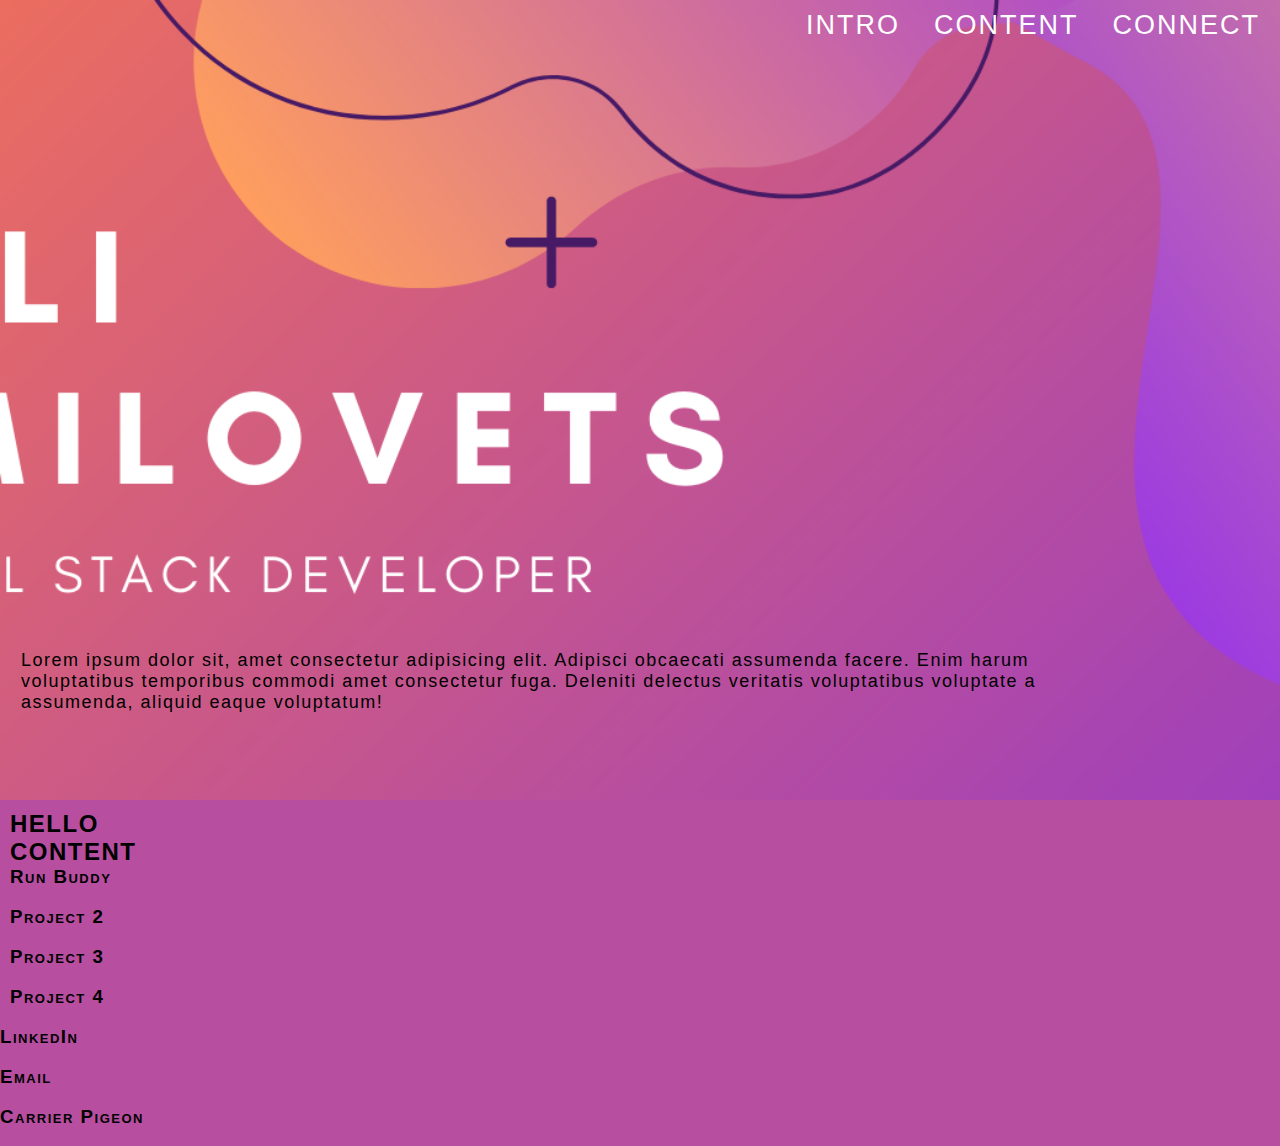
==== index.html @ 574c48b5 "add hero image and nav links" ====
<!DOCTYPE html>
<html lang="eng">
    <head>
        <meta charset="UTF-8" />
        <meta name="viewport" content="width=device-width, initial-scale=1.0" />
        <link rel="stylesheet" href="style.css" />
        <title>Eli Milovets</title>
    </head>

    <body>
    <!-- Header Start -->
        <header>
            <h1>
                <a href="/"></a>
            </h1>
    <!-- Start Navigation: About Me, View my work, contact info -->
            <nav>
                <ul>
                    <li>
                        <a href="#intro">INTRO</a>
                    </li>
                    <li>
                        <a href="#content">CONTENT</a>
                    </li>
                    <li>
                        <a href="#connect">CONNECT</a>
                    </li>
                </ul>
            </nav>
        </header>

    <!-- End Navigation -->

    <!-- Hero -->
        <div class="hero">
            <p>
                Lorem ipsum dolor sit, amet consectetur adipisicing elit. Adipisci obcaecati assumenda facere. Enim harum voluptatibus temporibus commodi amet consectetur fuga. Deleniti delectus veritatis voluptatibus voluptate a assumenda, aliquid eaque voluptatum!
            </p>
        </div>
    <!-- End Hero -->

    <!-- "About" Start -->
    <main>
        <section id="intro" class="about">
        <div class="flex-row">
            <h2>
                HELLO
            </h2>
        </div>
        </section>

        <section id="content" class="portfolio">
        <div class="flex-row">
            <h2>
                CONTENT
            </h2>
        <!--Make Run Buddy image large; Add links to project images. -->
        </div>
        <div class=project>
            <h3>Run Buddy</h3>
            <div class="project-image">
                <img src="" alt="">
            </div>
        </div>

        <div class=project>
            <h3>Project 2</h3>
            <div class="project-image">
                <img src="" alt="">
            </div>
        </div>

        <div class=project>
            <h3>Project 3</h3>
            <div class="project-image">
                <img src="" alt="">
            </div>
        </div>

        <div class=project>
            <h3>Project 4</h3>
            <div class="project-image">
                <img src="" alt="">
            </div>
        </div>
    </main>
    </section>
    <!-- End About -->

        <!-- Start Aside -->
    <!-- NEED TO INSERT LINKS -->
    <aside id="connect" class="contact">
        <article class="contact-article">
            <h3>LinkedIn</h3>
            <img src="" alt="" />
        </article>

        <article class="contact-article">
            <h3>Email</h3>
            <img src="" alt="" />
        </article>

        <article class="contact-article">
            <h3>Carrier Pigeon</h3>
            <img src="" alt="" />
        </article>
    </aside>
<!-- End Aside -->

</body>

</html>
---- style.css ----
* {
    box-sizing: border-box;
    padding: 0;
    margin: 0;
    font-family: Helvetica, sans-serif;
    font-variant: small-caps;
    font-weight: 200px;
    letter-spacing: 1.5px;
    font-stretch: expanded;
}

body {
    background-color: #b74ea0;
}

a {
    color: white;
    text-decoration: none;
    letter-spacing: 2px;
}

p {
    font-size: 18px
}

/* Default Style End */

/* Header Style Start */

/* header {
    padding: 10px;
    font-weight: 300px;
    color: white;
    background-color: purple;
}

header h1 {
    font-weight: 300px;
} */

nav {
    padding-top: 10px;
    margin-right: 20px;
    float: right;
    font-size: 27px;
}

nav ul {
    list-style-type: none;
}

nav ul li {
    display: inline-block;
    margin-left: 25px;
}
/* Header Styles End */

/* Main Styles Start */
.hero {
    height: 800px;
    width: 100%;
    background-image: url("./assets/eli-milovets.png");
    margin-bottom: 10px;
    background-size: cover;
    background-position: center;
}

main {
    width: 80%;
    display: inline-block;
    margin-left: 10px;
}

main article {

}

.hero p {
    padding-top: 650px;
    margin-left: 21px;
    max-width: 80%;
    font-variant: normal;
}

/* Aside Styles Start */
.contact {
    display: contents;
    float: right;
    clear: both;
    width: 20%;
    height:50%;
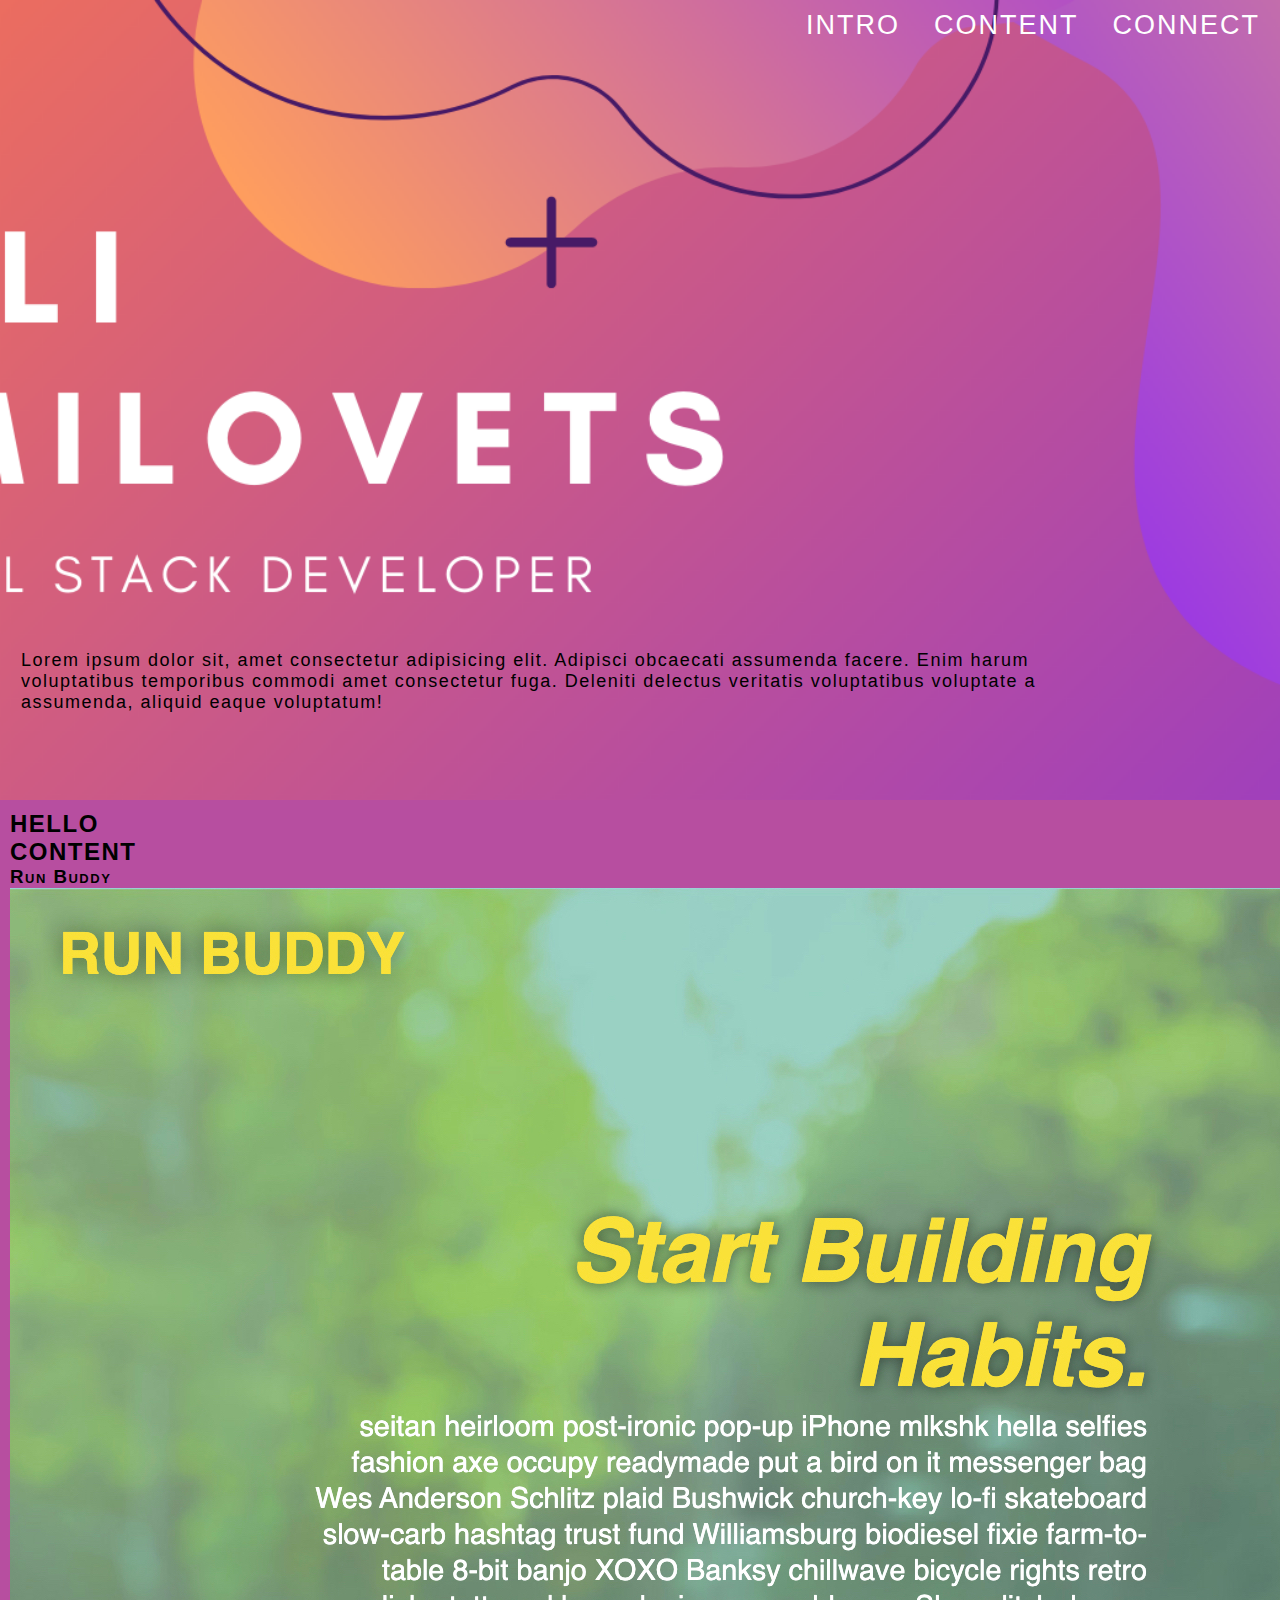
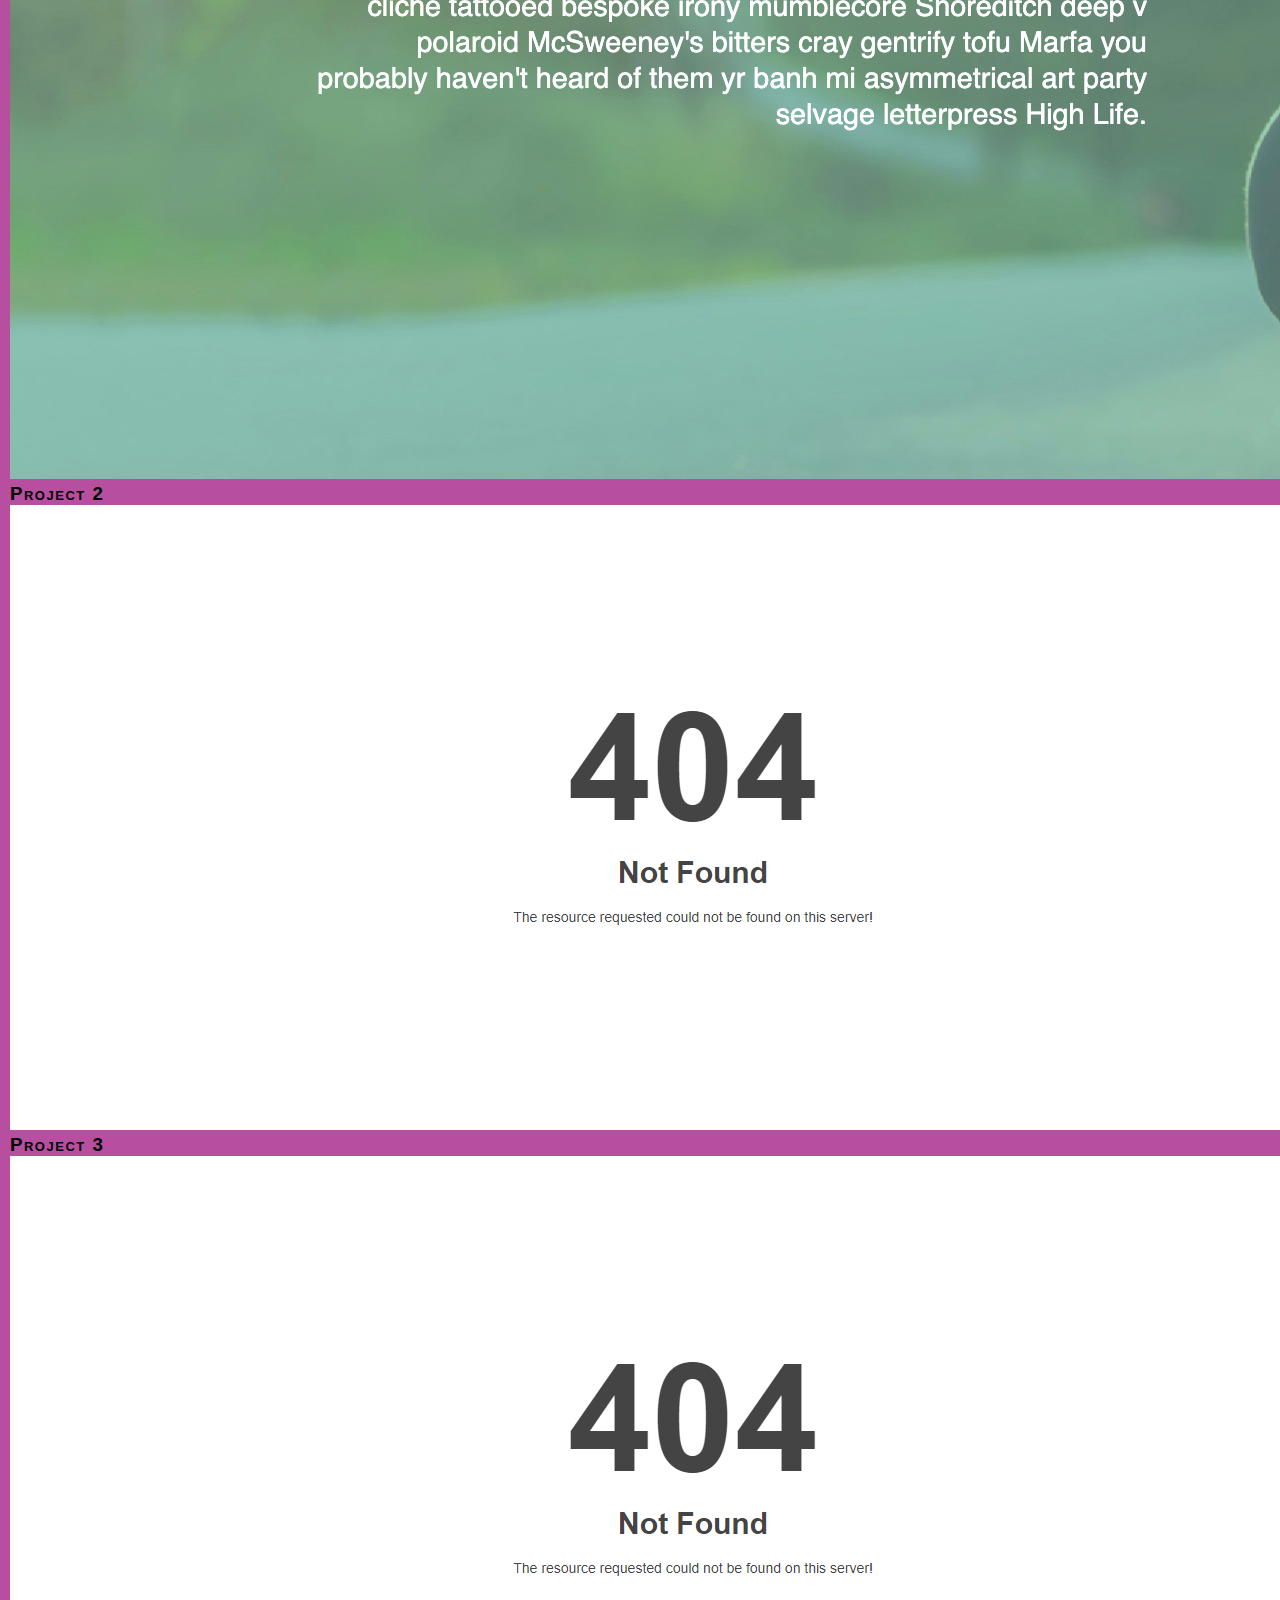
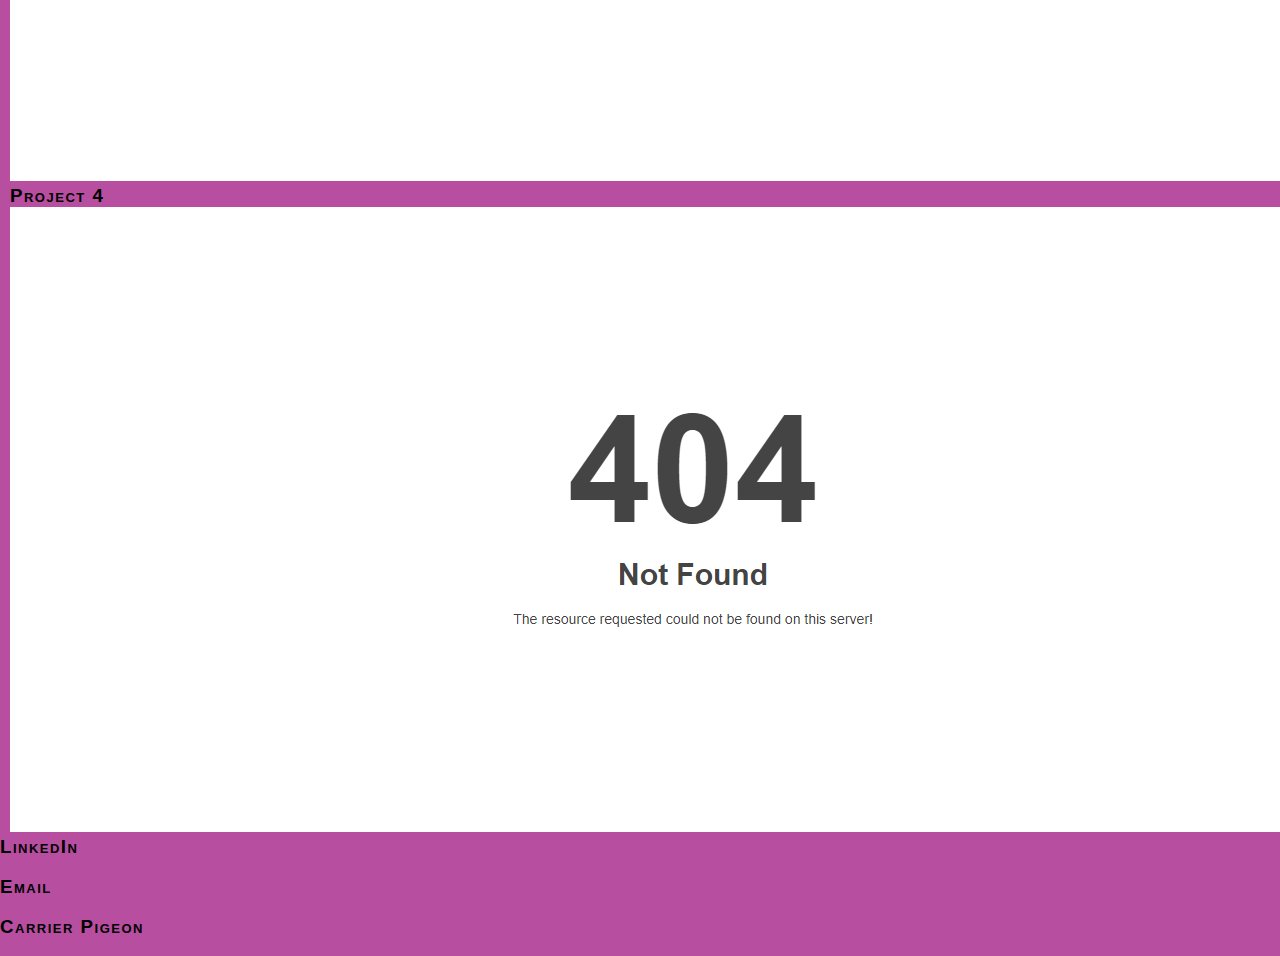
==== commit 5d7a4a63: "add images to projects class" ====
--- a/index.html
+++ b/index.html
@@ -59,28 +59,28 @@
         <div class=project>
             <h3>Run Buddy</h3>
             <div class="project-image">
-                <img src="" alt="">
+                <img src="/assets/run-buddy.jpg" alt="Screenshot of a landing page of a fitness website called Run Buddy." />
             </div>
         </div>
 
         <div class=project>
             <h3>Project 2</h3>
             <div class="project-image">
-                <img src="" alt="">
+                <img src="/assets/404.png" alt="Screenshot of 404 website that says the resource could not be found." />
             </div>
         </div>
 
         <div class=project>
             <h3>Project 3</h3>
             <div class="project-image">
-                <img src="" alt="">
+                <img src="/assets/404.png" alt="Screenshot of 404 website that says the resource could not be found." />
             </div>
         </div>
 
         <div class=project>
             <h3>Project 4</h3>
             <div class="project-image">
-                <img src="" alt="">
+                <img src="/assets/404.png" alt="Screenshot of 404 website that says the resource could not be found." />
             </div>
         </div>
     </main>
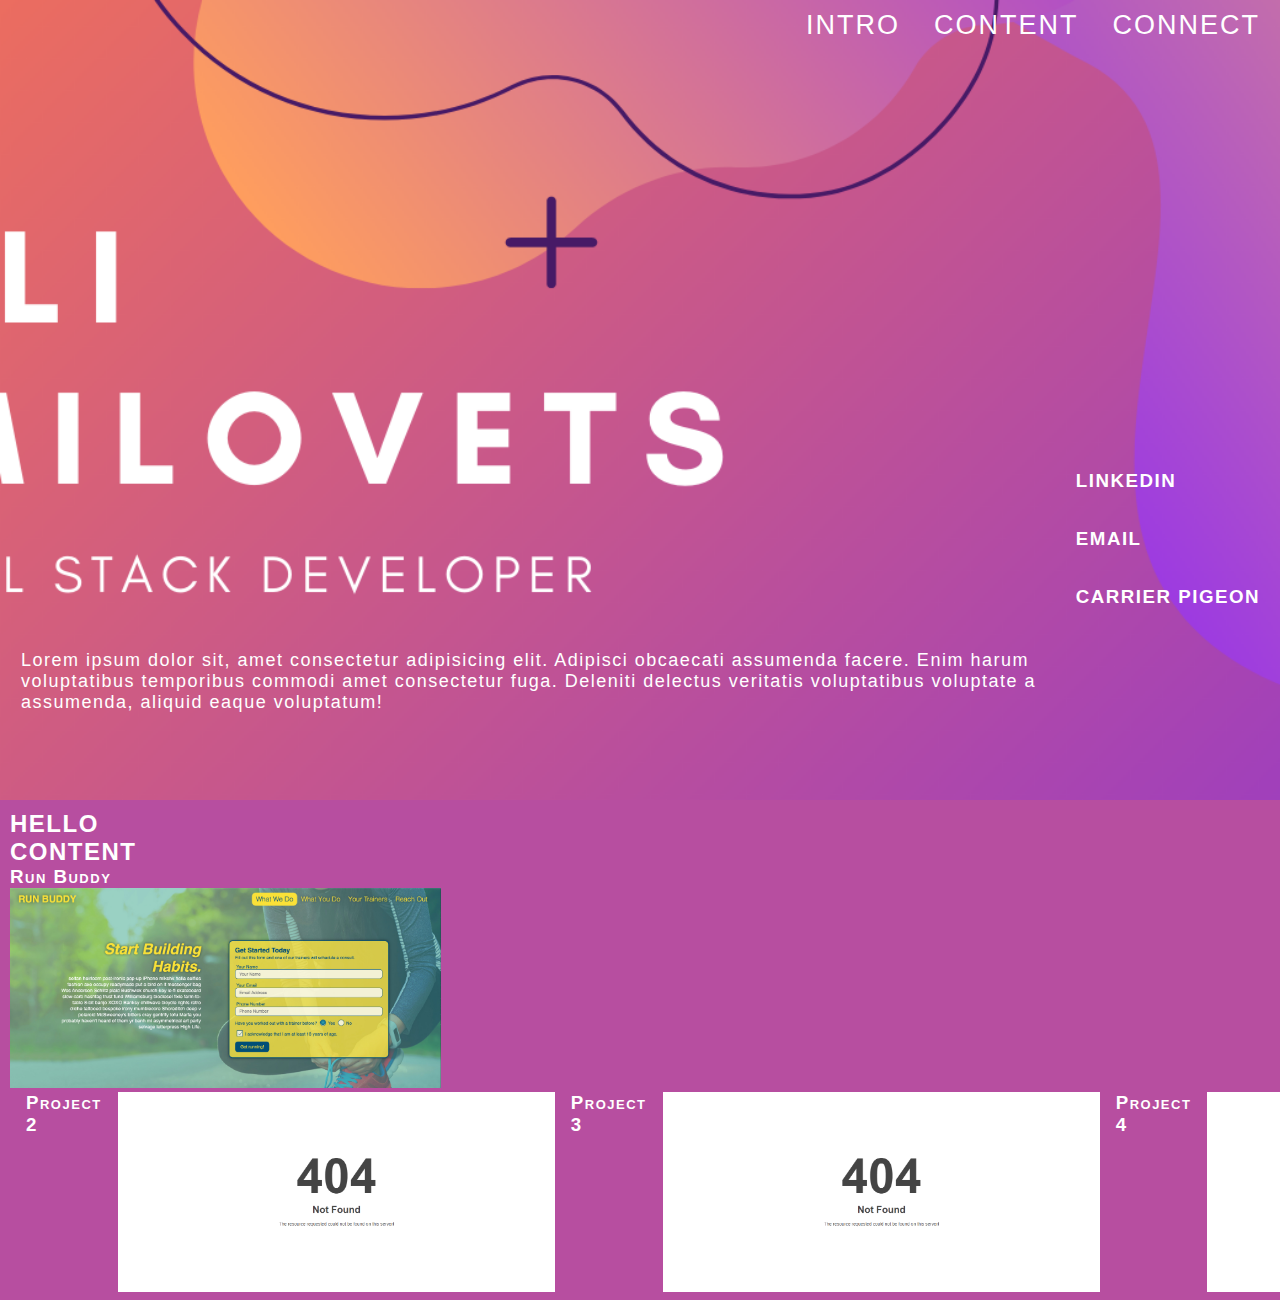
==== commit e990e867: "add flex box style to content" ====
--- a/index.html
+++ b/index.html
@@ -32,6 +32,7 @@
     <!-- End Navigation -->
 
     <!-- Hero -->
+        
         <div class="hero">
             <p>
                 Lorem ipsum dolor sit, amet consectetur adipisicing elit. Adipisci obcaecati assumenda facere. Enim harum voluptatibus temporibus commodi amet consectetur fuga. Deleniti delectus veritatis voluptatibus voluptate a assumenda, aliquid eaque voluptatum!
@@ -56,31 +57,38 @@
             </h2>
         <!--Make Run Buddy image large; Add links to project images. -->
         </div>
-        <div class=project>
+        <article class=project>
             <h3>Run Buddy</h3>
             <div class="project-image">
-                <img src="/assets/run-buddy.jpg" alt="Screenshot of a landing page of a fitness website called Run Buddy." />
-            </div>
+                <img src="./assets/run-buddy.jpg" alt="Screenshot of a landing page of a fitness website called Run Buddy." />
+            <p>
+
+            </p>
         </div>
 
-        <div class=project>
-            <h3>Project 2</h3>
-            <div class="project-image">
-                <img src="/assets/404.png" alt="Screenshot of 404 website that says the resource could not be found." />
-            </div>
+        <article class="even-columns">
+            <div class="col"> </div>
+                <h3>Project 2</h3>
+                <div class="project-image">
+                <img src="./assets/404.png" alt="Screenshot of 404 website that says the resource could not be found." />
+            <p>
+
+            </p>
         </div>
 
-        <div class=project>
+        <article class="even-columns">
             <h3>Project 3</h3>
             <div class="project-image">
-                <img src="/assets/404.png" alt="Screenshot of 404 website that says the resource could not be found." />
-            </div>
+                <img src="./assets/404.png" alt="Screenshot of 404 website that says the resource could not be found." />
+            <p>
+
+            </p>
         </div>
 
-        <div class=project>
+        <article class="even-columns">
             <h3>Project 4</h3>
             <div class="project-image">
-                <img src="/assets/404.png" alt="Screenshot of 404 website that says the resource could not be found." />
+                <img src="./assets/404.png" alt="Screenshot of 404 website that says the resource could not be found." />
             </div>
         </div>
     </main>
@@ -91,17 +99,17 @@
     <!-- NEED TO INSERT LINKS -->
     <aside id="connect" class="contact">
         <article class="contact-article">
-            <h3>LinkedIn</h3>
+            <h3>LINKEDIN</h3>
             <img src="" alt="" />
         </article>
-
+        <br> 
         <article class="contact-article">
-            <h3>Email</h3>
+            <h3>EMAIL</h3>
             <img src="" alt="" />
         </article>
-
+        <br>
         <article class="contact-article">
-            <h3>Carrier Pigeon</h3>
+            <h3>CARRIER PIGEON</h3>
             <img src="" alt="" />
         </article>
     </aside>
--- a/style.css
+++ b/style.css
@@ -2,11 +2,12 @@
     box-sizing: border-box;
     padding: 0;
     margin: 0;
-    font-family: Helvetica, sans-serif;
+    font-family:'Gill Sans', 'Gill Sans MT', Calibri, 'Trebuchet MS', sans-serif;
     font-variant: small-caps;
     font-weight: 200px;
     letter-spacing: 1.5px;
     font-stretch: expanded;
+    color: white;
 }
 
 body {
@@ -14,7 +15,6 @@
 }
 
 a {
-    color: white;
     text-decoration: none;
     letter-spacing: 2px;
 }
@@ -75,6 +75,11 @@
 
 }
 
+
+main article img {
+    max-height: 200px;
+}
+
 .hero p {
     padding-top: 650px;
     margin-left: 21px;
@@ -82,14 +87,21 @@
     font-variant: normal;
 }
 
+.even-columns {
+    display: flex;
+    gap: 1em;
+}
+
+.even-columns > * {
+    width: 100%;
+}
+
 /* Aside Styles Start */
 .contact {
-    display: contents;
-    float: right;
-    clear: both;
-    width: 20%;
-    height:50%;
-
+    position: absolute;
+    right: 0px;
+    top: 50vh;
+    font-family: 'Gill Sans', 'Gill Sans MT', Calibri, 'Trebuchet MS', sans-serif;
+    margin: 20px;
+}
     
-
-    
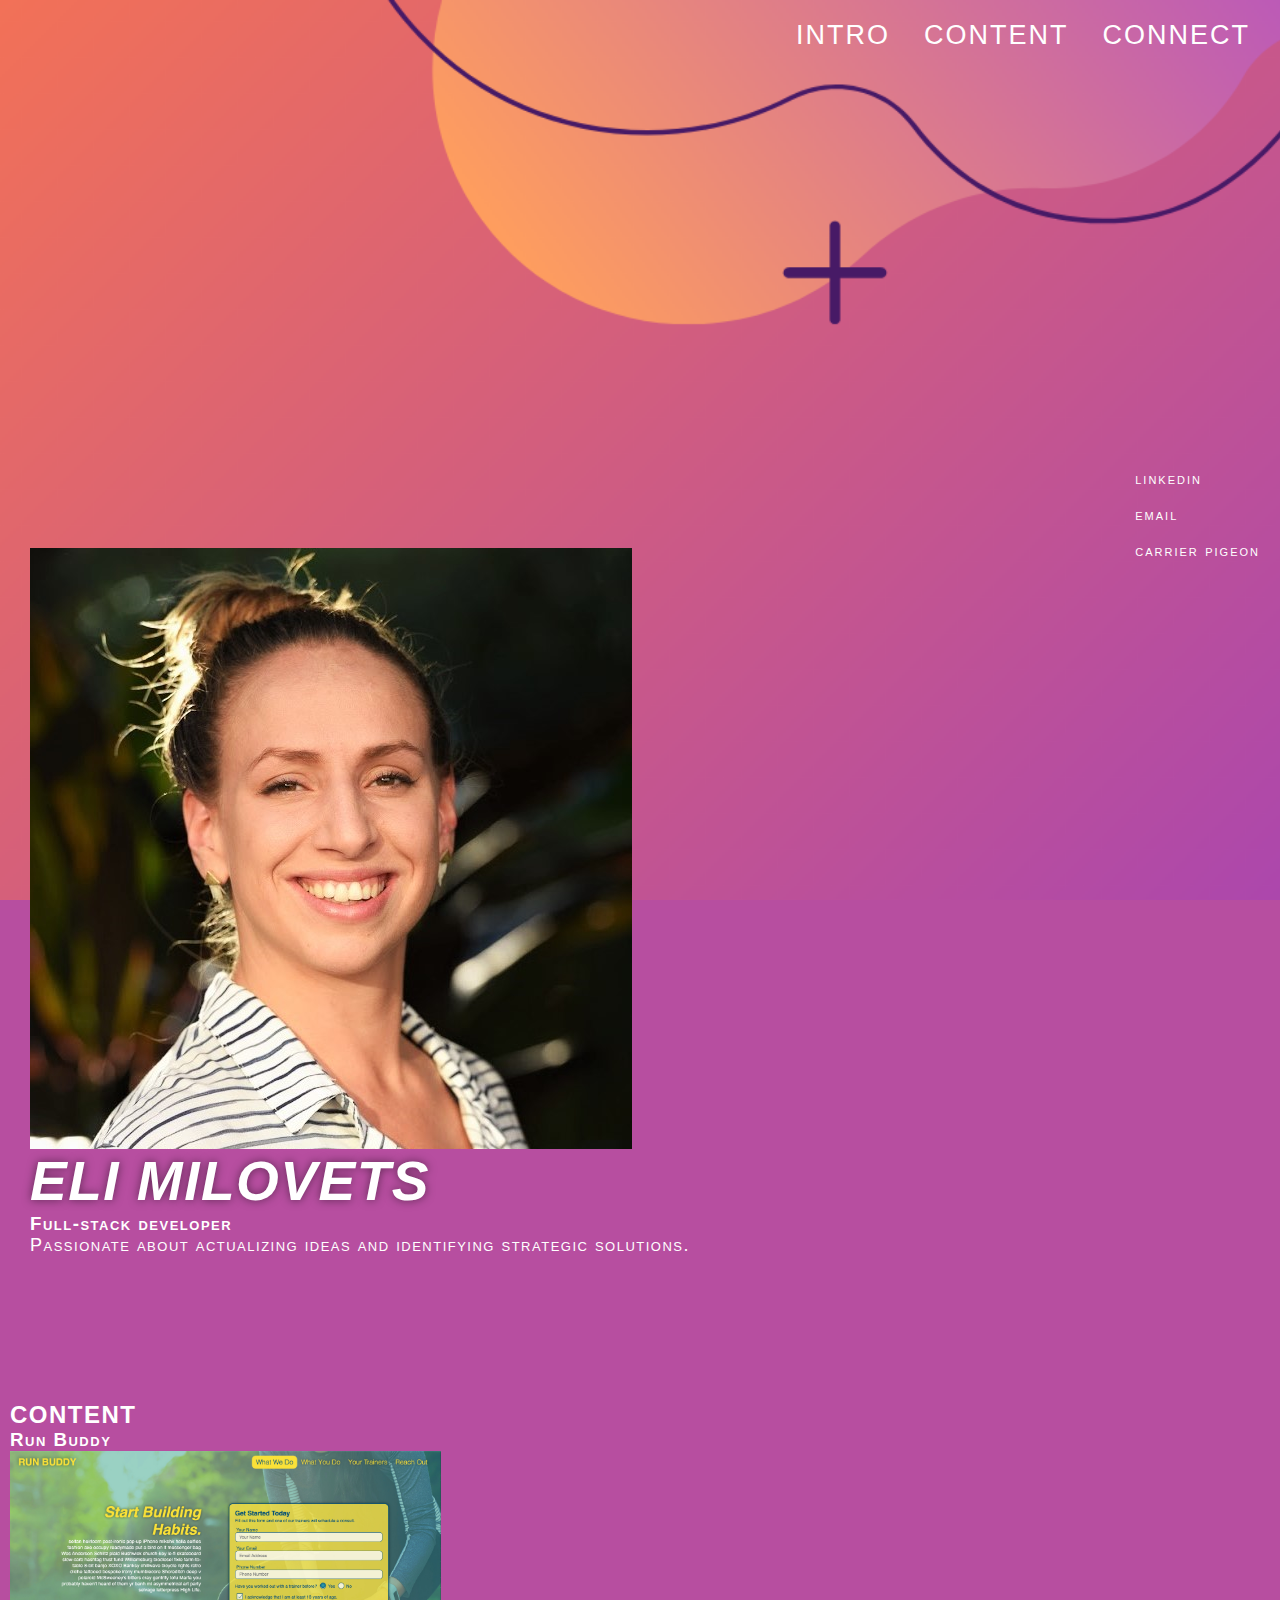
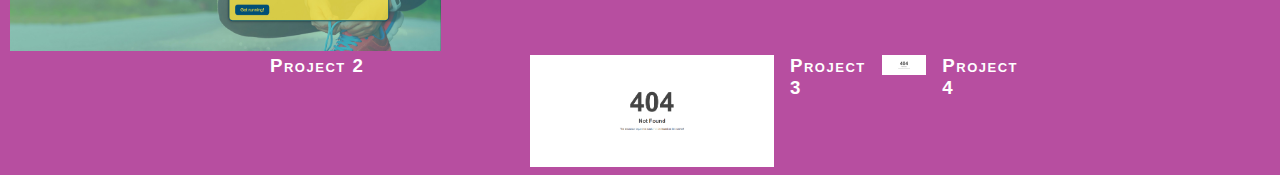
==== commit ec303b27: "add headshot and style main" ====
--- a/index.html
+++ b/index.html
@@ -7,49 +7,44 @@
         <title>Eli Milovets</title>
     </head>
 
-    <body>
-    <!-- Header Start -->
-        <header>
-            <h1>
-                <a href="/"></a>
-            </h1>
-    <!-- Start Navigation: About Me, View my work, contact info -->
-            <nav>
-                <ul>
-                    <li>
-                        <a href="#intro">INTRO</a>
-                    </li>
-                    <li>
-                        <a href="#content">CONTENT</a>
-                    </li>
-                    <li>
-                        <a href="#connect">CONNECT</a>
-                    </li>
-                </ul>
-            </nav>
+    <header>
+        <body>
+        <!-- Header Start -->
+            <div>
+                <!-- Start Navigation: About Me, View my work, contact info -->
+                <nav>
+                    <ul>
+                        <li>
+                            <a href="#intro">INTRO</a>
+                        </li>
+                        <li>
+                            <a href="#content">CONTENT</a>
+                        </li>
+                        <li>
+                            <a href="#connect">CONNECT</a>
+                        </li>
+                    </ul>
+                </nav>
+            </div>
         </header>
 
     <!-- End Navigation -->
 
     <!-- Hero -->
-        
-        <div class="hero">
+    <section class= "hero">
+        <img src="./assets/eli-headshot.JPG" alt="Eli Milovets looks pretty dang nice professional headshot.">
+        <div class="hero-cta">
+            <h2>ELI MILOVETS</h1>
+            <h3>Full-stack developer</h2>
             <p>
-                Lorem ipsum dolor sit, amet consectetur adipisicing elit. Adipisci obcaecati assumenda facere. Enim harum voluptatibus temporibus commodi amet consectetur fuga. Deleniti delectus veritatis voluptatibus voluptate a assumenda, aliquid eaque voluptatum!
+                Passionate about actualizing ideas and identifying strategic solutions. 
             </p>
         </div>
+    </section>
     <!-- End Hero -->
 
     <!-- "About" Start -->
     <main>
-        <section id="intro" class="about">
-        <div class="flex-row">
-            <h2>
-                HELLO
-            </h2>
-        </div>
-        </section>
-
         <section id="content" class="portfolio">
         <div class="flex-row">
             <h2>
@@ -57,7 +52,7 @@
             </h2>
         <!--Make Run Buddy image large; Add links to project images. -->
         </div>
-        <article class=project>
+        <article class=project-completed>
             <h3>Run Buddy</h3>
             <div class="project-image">
                 <img src="./assets/run-buddy.jpg" alt="Screenshot of a landing page of a fitness website called Run Buddy." />
@@ -99,18 +94,21 @@
     <!-- NEED TO INSERT LINKS -->
     <aside id="connect" class="contact">
         <article class="contact-article">
-            <h3>LINKEDIN</h3>
-            <img src="" alt="" />
+            <a href="https://www.linkedin.com/in/milovets/">
+                linkedin
+            </a>
         </article>
         <br> 
         <article class="contact-article">
-            <h3>EMAIL</h3>
-            <img src="" alt="" />
+            <a href="mailto:elizabeth.milovets@gmail.com">
+                email
+            </a>
         </article>
         <br>
         <article class="contact-article">
-            <h3>CARRIER PIGEON</h3>
-            <img src="" alt="" />
+            <a href="https://www.google.com/maps/place/Milwaukee,+WI/@43.057806,-88.1075137,11z/data=!3m1!4b1!4m5!3m4!1s0x880502d7578b47e7:0x445f1922b5417b84!8m2!3d43.0389025!4d-87.9064736">
+                carrier pigeon
+            </a>
         </article>
     </aside>
 <!-- End Aside -->
--- a/style.css
+++ b/style.css
@@ -27,16 +27,17 @@
 
 /* Header Style Start */
 
-/* header {
-    padding: 10px;
-    font-weight: 300px;
-    color: white;
-    background-color: purple;
+header {
+    padding: 10px 10px 20px 0;
+    font-weight: 300;
+    display: flex;
+    justify-content:flex-end;
+    flex-wrap: wrap;
+    position: sticky;
+    background-image: url(./assets/eli-milovets.png);
+    background-size: cover;
+    background-attachment: fixed;
 }
-
-header h1 {
-    font-weight: 300px;
-} */
 
 nav {
     padding-top: 10px;
@@ -57,12 +58,28 @@
 
 /* Main Styles Start */
 .hero {
-    height: 800px;
-    width: 100%;
     background-image: url("./assets/eli-milovets.png");
+    background-size: cover;
+    display: flex;
+    justify-content: flex-start;
+    flex-wrap: wrap;
     margin-bottom: 10px;
-    background-size: cover;
-    background-position: center;
+    background-attachment: fixed;
+    padding: 53vh 0 15vh 30px;
+    padding-top: 53vh;
+    padding-bottom: 15vh;
+}
+  
+.hero-cta h2 {
+    font-style: italic;
+    font-size: 55px;
+    color: white;
+    text-shadow: 0 0 10px rgba(0, 0, 0, 0.5);
+    align-items: flex-end;
+}
+
+.hero p {
+    /* padding-top: 650px; */
 }
 
 main {
@@ -71,8 +88,11 @@
     margin-left: 10px;
 }
 
-main article {
-
+main .about h1 {
+    padding-top: 500px;
+    margin-left: 21px;
+    max-width: 80%;
+    font-variant: normal;
 }
 
 
@@ -80,11 +100,10 @@
     max-height: 200px;
 }
 
-.hero p {
-    padding-top: 650px;
-    margin-left: 21px;
-    max-width: 80%;
-    font-variant: normal;
+
+.project-completed img {
+    max-width: 100%;
+    height: auto;
 }
 
 .even-columns {
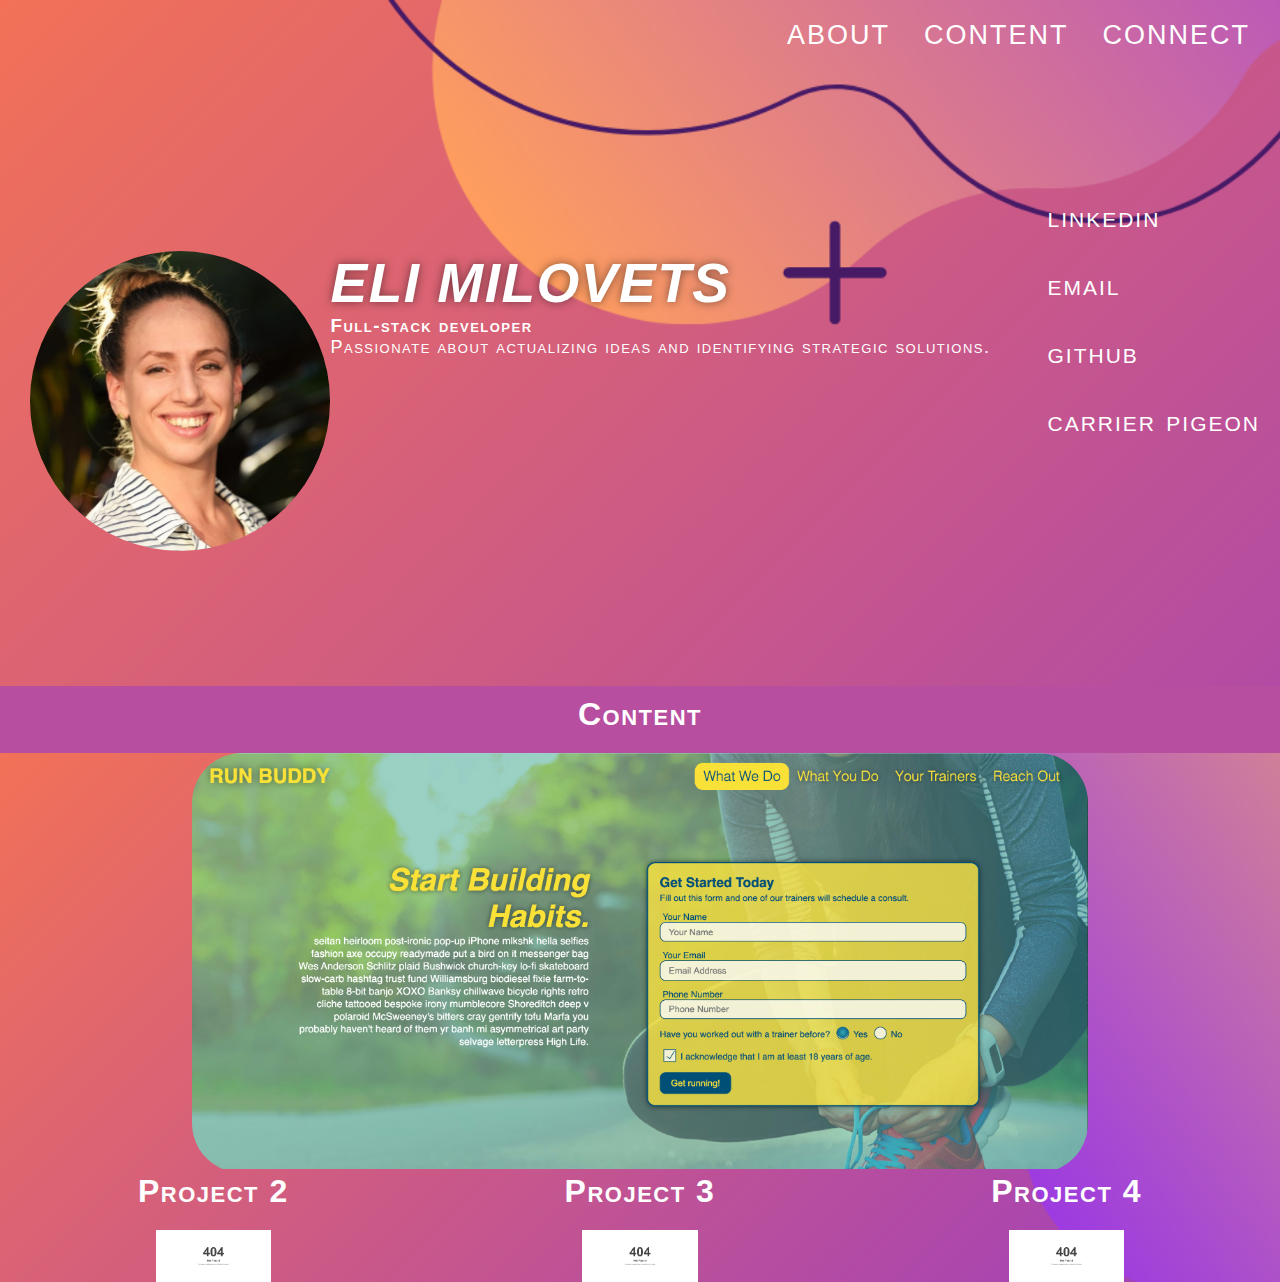
==== commit b635274a: "style content" ====
--- a/index.html
+++ b/index.html
@@ -8,14 +8,13 @@
     </head>
 
     <header>
-        <body>
         <!-- Header Start -->
             <div>
                 <!-- Start Navigation: About Me, View my work, contact info -->
                 <nav>
                     <ul>
                         <li>
-                            <a href="#intro">INTRO</a>
+                            <a href="#about">ABOUT</a>
                         </li>
                         <li>
                             <a href="#content">CONTENT</a>
@@ -26,12 +25,12 @@
                     </ul>
                 </nav>
             </div>
-        </header>
+    </header>
 
     <!-- End Navigation -->
-
+<body class="background">
     <!-- Hero -->
-    <section class= "hero">
+    <section id="about" class="hero">
         <img src="./assets/eli-headshot.JPG" alt="Eli Milovets looks pretty dang nice professional headshot.">
         <div class="hero-cta">
             <h2>ELI MILOVETS</h1>
@@ -43,51 +42,31 @@
     </section>
     <!-- End Hero -->
 
-    <!-- "About" Start -->
-    <main>
-        <section id="content" class="portfolio">
-        <div class="flex-row">
-            <h2>
-                CONTENT
-            </h2>
+    <h1>Content</h1>
+    <div class="content" id="content">
         <!--Make Run Buddy image large; Add links to project images. -->
-        </div>
-        <article class=project-completed>
-            <h3>Run Buddy</h3>
+        <!-- <article class=project-completed></article> -->
             <div class="project-image">
                 <img src="./assets/run-buddy.jpg" alt="Screenshot of a landing page of a fitness website called Run Buddy." />
             <p>
 
             </p>
         </div>
-
-        <article class="even-columns">
-            <div class="col"> </div>
-                <h3>Project 2</h3>
-                <div class="project-image">
-                <img src="./assets/404.png" alt="Screenshot of 404 website that says the resource could not be found." />
-            <p>
-
-            </p>
-        </div>
-
-        <article class="even-columns">
-            <h3>Project 3</h3>
-            <div class="project-image">
-                <img src="./assets/404.png" alt="Screenshot of 404 website that says the resource could not be found." />
-            <p>
-
-            </p>
-        </div>
-
-        <article class="even-columns">
-            <h3>Project 4</h3>
-            <div class="project-image">
-                <img src="./assets/404.png" alt="Screenshot of 404 website that says the resource could not be found." />
+        <div class="project-container">
+            <div class="project-card">
+                <h1 >Project 2</h1>
+                <img class="project-card" src="./assets/404.png" alt="Screenshot of 404 website that says the resource could not be found." />
             </div>
-        </div>
-    </main>
-    </section>
+             <div class="project-card">
+                <h1>Project 3</h1>
+                <img class="project-card" src="./assets/404.png" alt="Screenshot of 404 website that says the resource could not be found." />
+             </div>   
+             <div class="project-card">    
+                <h1>Project 4</h1>
+                <img class="project-card" src="./assets/404.png" alt="Screenshot of 404 website that says the resource could not be found." />
+             </div>   
+            </div>
+    </div>
     <!-- End About -->
 
         <!-- Start Aside -->
@@ -106,13 +85,18 @@
         </article>
         <br>
         <article class="contact-article">
+            <a href="https://github.com/Milovets">
+                github
+            </a>
+        </article>
+        <br>
+        <article class="contact-article">
             <a href="https://www.google.com/maps/place/Milwaukee,+WI/@43.057806,-88.1075137,11z/data=!3m1!4b1!4m5!3m4!1s0x880502d7578b47e7:0x445f1922b5417b84!8m2!3d43.0389025!4d-87.9064736">
                 carrier pigeon
             </a>
         </article>
     </aside>
 <!-- End Aside -->
-
 </body>
 
 </html>--- a/style.css
+++ b/style.css
@@ -1,26 +1,26 @@
 * {
-    box-sizing: border-box;
-    padding: 0;
-    margin: 0;
-    font-family:'Gill Sans', 'Gill Sans MT', Calibri, 'Trebuchet MS', sans-serif;
-    font-variant: small-caps;
-    font-weight: 200px;
-    letter-spacing: 1.5px;
-    font-stretch: expanded;
-    color: white;
+  box-sizing: border-box;
+  padding: 0;
+  margin: 0;
+  font-family: "Gill Sans", "Gill Sans MT", Calibri, "Trebuchet MS", sans-serif;
+  font-variant: small-caps;
+  font-weight: 200px;
+  letter-spacing: 1.5px;
+  font-stretch: expanded;
+  color: white;
 }
 
 body {
-    background-color: #b74ea0;
+  background-color: #b74ea0;
 }
 
 a {
-    text-decoration: none;
-    letter-spacing: 2px;
+  text-decoration: none;
+  letter-spacing: 2px;
 }
 
 p {
-    font-size: 18px
+  font-size: 18px;
 }
 
 /* Default Style End */
@@ -28,99 +28,135 @@
 /* Header Style Start */
 
 header {
-    padding: 10px 10px 20px 0;
-    font-weight: 300;
-    display: flex;
-    justify-content:flex-end;
-    flex-wrap: wrap;
-    position: sticky;
-    background-image: url(./assets/eli-milovets.png);
-    background-size: cover;
-    background-attachment: fixed;
+  padding: 10px 10px 20px 0;
+  font-weight: 300;
+  display: flex;
+  justify-content: flex-end;
+  flex-wrap: wrap;
+  position: sticky;
+  background-image: url(./assets/eli-milovets.png);
+  background-size: cover;
+  background-attachment: fixed;
 }
 
 nav {
-    padding-top: 10px;
-    margin-right: 20px;
-    float: right;
-    font-size: 27px;
+  padding-top: 10px;
+  margin-right: 20px;
+  float: right;
+  font-size: 27px;
 }
 
 nav ul {
-    list-style-type: none;
+  list-style-type: none;
 }
 
 nav ul li {
-    display: inline-block;
-    margin-left: 25px;
+  display: inline-block;
+  margin-left: 25px;
 }
 /* Header Styles End */
 
 /* Main Styles Start */
 .hero {
-    background-image: url("./assets/eli-milovets.png");
-    background-size: cover;
-    display: flex;
-    justify-content: flex-start;
-    flex-wrap: wrap;
-    margin-bottom: 10px;
-    background-attachment: fixed;
-    padding: 53vh 0 15vh 30px;
-    padding-top: 53vh;
-    padding-bottom: 15vh;
-}
-  
-.hero-cta h2 {
-    font-style: italic;
-    font-size: 55px;
-    color: white;
-    text-shadow: 0 0 10px rgba(0, 0, 0, 0.5);
-    align-items: flex-end;
+  background-image: url("./assets/eli-milovets.png");
+  background-size: cover;
+  width: 100%;
+  display: flex;
+  justify-content: flex-start;
+  flex-wrap: wrap;
+  margin-bottom: 10px;
+  background-attachment: fixed;
+  padding: 53vh 0 15vh 30px;
+  padding-top: 20vh;
+  padding-bottom: 15vh;
 }
 
-.hero p {
-    /* padding-top: 650px; */
+.hero img {
+  border-radius: 60%;
+  height: 300px;
+  width: auto;
+}
+
+.hero-cta h2 {
+  font-style: italic;
+  font-size: 55px;
+  color: white;
+  text-shadow: 0 0 10px rgba(0, 0, 0, 0.5);
+  align-items: flex-end;
 }
 
 main {
-    width: 80%;
-    display: inline-block;
-    margin-left: 10px;
+  width: 100%;
+  display: inline-block;
+  margin-left: 10px;
 }
 
-main .about h1 {
-    padding-top: 500px;
-    margin-left: 21px;
-    max-width: 80%;
-    font-variant: normal;
+/* .portfolio h2 main .about h1 {
+  padding-top: 500px;
+  margin-left: 21px;
+  max-width: 100%;
+  font-variant: normal;
+} */
+
+.content {
+  width: 100%;
+  height: 20%;
 }
 
-
-main article img {
-    max-height: 200px;
+.project-image {
+  width: 70%;
+  overflow: hidden;
+  object-fit: cover;
+  border-radius: 50px;
+  display: block;
+  margin-left: auto;
+  margin-right: auto;
 }
 
-
-.project-completed img {
-    max-width: 100%;
-    height: auto;
+.content {
+  position: relative;
+  background-image: url("./assets/eli-milovets.png");
+  background-size: cover;
 }
 
-.even-columns {
-    display: flex;
-    gap: 1em;
+.project-card {
+  width: 30%;
+  display: block;
+  margin-left: auto;
+  margin-right: auto;
+  text-align: center;
 }
 
-.even-columns > * {
-    width: 100%;
+.project-container {
+  display: flex;
+}
+
+.basic-image {
+  max-width: 30%;
+  display: inline;
 }
 
 /* Aside Styles Start */
 .contact {
-    position: absolute;
-    right: 0px;
-    top: 50vh;
-    font-family: 'Gill Sans', 'Gill Sans MT', Calibri, 'Trebuchet MS', sans-serif;
-    margin: 20px;
+  position: absolute;
+  right: 0px;
+  top: 20vh;
+  font-family: "Gill Sans", "Gill Sans MT", Calibri, "Trebuchet MS", sans-serif;
+  margin: 20px;
+  font-size: 30px;
 }
-    
+
+.project-image img {
+  width: 100%;
+}
+
+.project-card h1 {
+  display: block;
+  margin-left: auto;
+  margin-right: auto;
+}
+
+.background h1 {
+  text-align: center;
+  margin-bottom: 20px;
+}
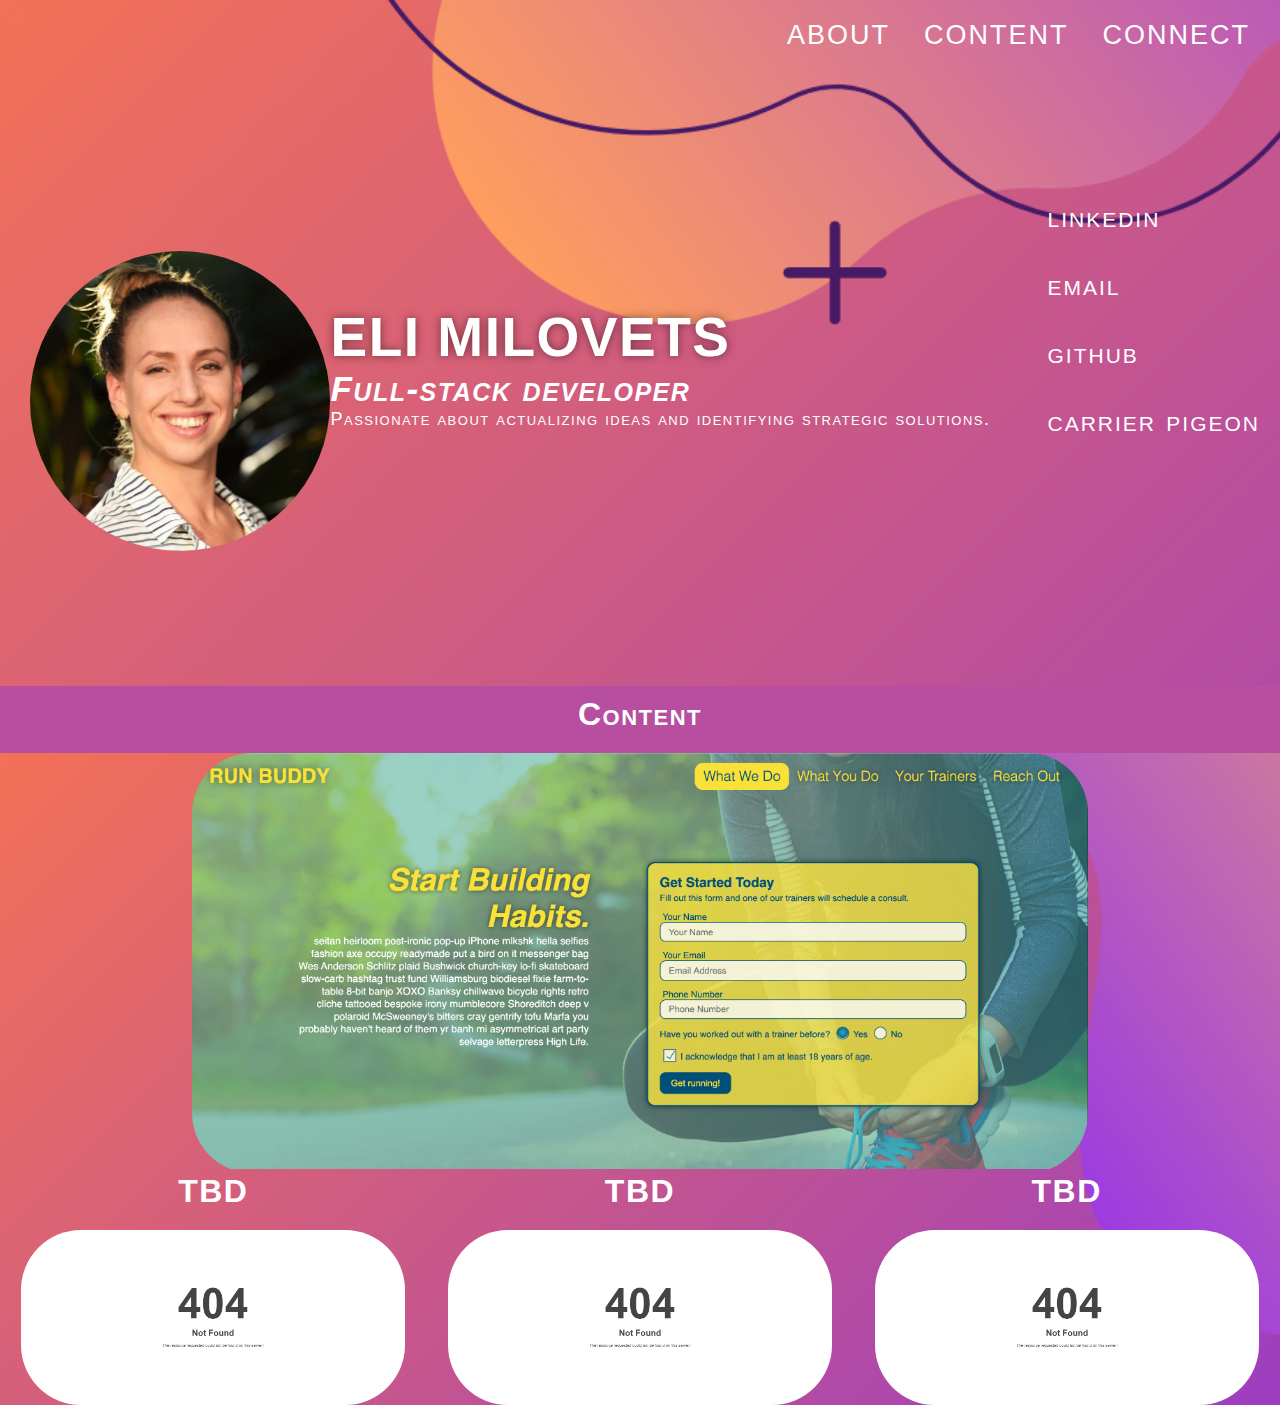
==== commit d562860f: "style changes to hero" ====
--- a/index.html
+++ b/index.html
@@ -33,6 +33,9 @@
     <section id="about" class="hero">
         <img src="./assets/eli-headshot.JPG" alt="Eli Milovets looks pretty dang nice professional headshot.">
         <div class="hero-cta">
+            <br>
+            <br>
+            <br>
             <h2>ELI MILOVETS</h1>
             <h3>Full-stack developer</h2>
             <p>
@@ -41,11 +44,9 @@
         </div>
     </section>
     <!-- End Hero -->
-
+    <!-- Start About -->
     <h1>Content</h1>
     <div class="content" id="content">
-        <!--Make Run Buddy image large; Add links to project images. -->
-        <!-- <article class=project-completed></article> -->
             <div class="project-image">
                 <img src="./assets/run-buddy.jpg" alt="Screenshot of a landing page of a fitness website called Run Buddy." />
             <p>
@@ -54,23 +55,23 @@
         </div>
         <div class="project-container">
             <div class="project-card">
-                <h1 >Project 2</h1>
+                <h1 >TBD</h1>
                 <img class="project-card" src="./assets/404.png" alt="Screenshot of 404 website that says the resource could not be found." />
             </div>
              <div class="project-card">
-                <h1>Project 3</h1>
+                <h1>TBD</h1>
                 <img class="project-card" src="./assets/404.png" alt="Screenshot of 404 website that says the resource could not be found." />
              </div>   
              <div class="project-card">    
-                <h1>Project 4</h1>
+                <h1>TBD</h1>
                 <img class="project-card" src="./assets/404.png" alt="Screenshot of 404 website that says the resource could not be found." />
              </div>   
             </div>
     </div>
     <!-- End About -->
 
-        <!-- Start Aside -->
-    <!-- NEED TO INSERT LINKS -->
+<!-- Start Aside -->
+
     <aside id="connect" class="contact">
         <article class="contact-article">
             <a href="https://www.linkedin.com/in/milovets/">
--- a/style.css
+++ b/style.css
@@ -78,25 +78,18 @@
 }
 
 .hero-cta h2 {
-  font-style: italic;
+  font-style: bold;
   font-size: 55px;
   color: white;
   text-shadow: 0 0 10px rgba(0, 0, 0, 0.5);
   align-items: flex-end;
 }
 
-main {
-  width: 100%;
-  display: inline-block;
-  margin-left: 10px;
+.hero-cta h3 {
+    font-size: 35px;
+    font-style: oblique;
+    font-weight: 200px;
 }
-
-/* .portfolio h2 main .about h1 {
-  padding-top: 500px;
-  margin-left: 21px;
-  max-width: 100%;
-  font-variant: normal;
-} */
 
 .content {
   width: 100%;
@@ -107,7 +100,7 @@
   width: 70%;
   overflow: hidden;
   object-fit: cover;
-  border-radius: 50px;
+  border-radius: 60px;
   display: block;
   margin-left: auto;
   margin-right: auto;
@@ -126,14 +119,31 @@
   margin-right: auto;
   text-align: center;
 }
+  
+  .project-card h1 {
+    display: block;
+    margin-left: auto;
+    margin-right: auto;
+  }
+
+.project-card img {
+  border-radius: 60px;
+  width: 100%;
+}
 
 .project-container {
   display: flex;
+
+}
+
+.project-image img {
+    width: 100%;
 }
 
 .basic-image {
   max-width: 30%;
   display: inline;
+  border-radius: 60px;
 }
 
 /* Aside Styles Start */
@@ -146,16 +156,6 @@
   font-size: 30px;
 }
 
-.project-image img {
-  width: 100%;
-}
-
-.project-card h1 {
-  display: block;
-  margin-left: auto;
-  margin-right: auto;
-}
-
 .background h1 {
   text-align: center;
   margin-bottom: 20px;
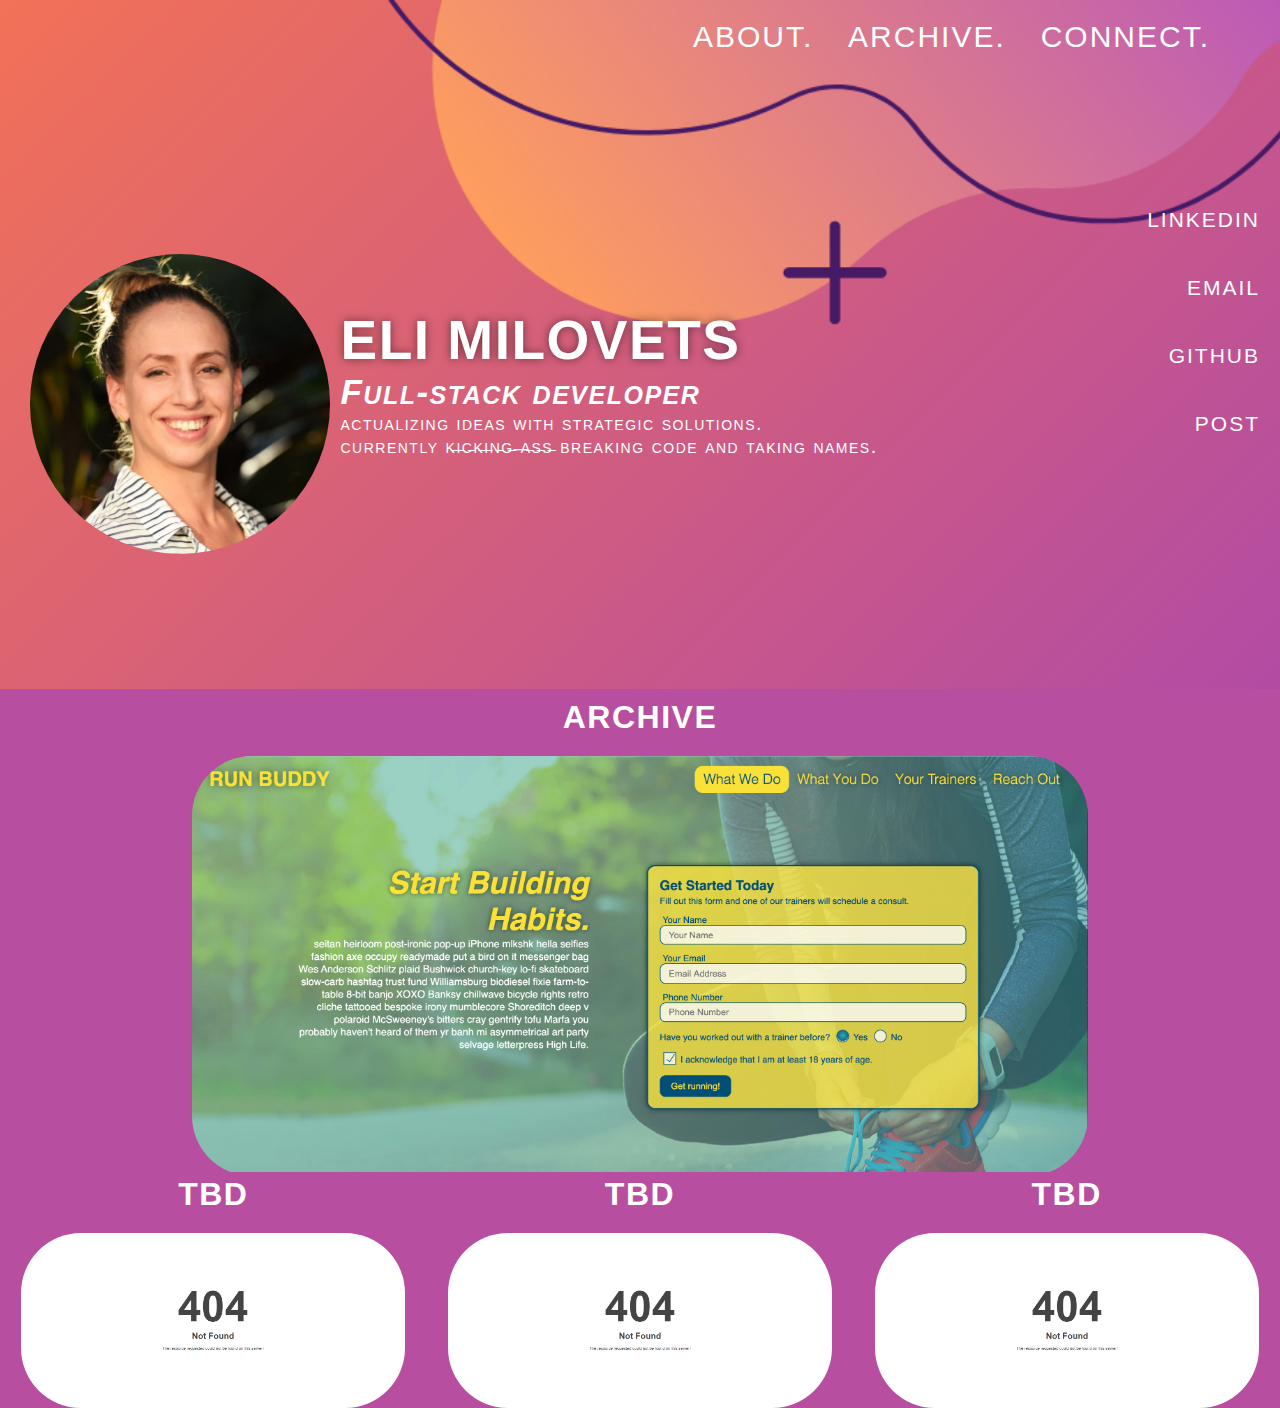
==== commit d928d149: "edit hero html and aside" ====
--- a/index.html
+++ b/index.html
@@ -14,13 +14,13 @@
                 <nav>
                     <ul>
                         <li>
-                            <a href="#about">ABOUT</a>
+                            <a href="#about">ABOUT.</a>
                         </li>
                         <li>
-                            <a href="#content">CONTENT</a>
+                            <a href="#archive">ARCHIVE.</a>
                         </li>
                         <li>
-                            <a href="#connect">CONNECT</a>
+                            <a href="#connect">CONNECT.</a>
                         </li>
                     </ul>
                 </nav>
@@ -39,14 +39,14 @@
             <h2>ELI MILOVETS</h1>
             <h3>Full-stack developer</h2>
             <p>
-                Passionate about actualizing ideas and identifying strategic solutions. 
+                actualizing ideas with strategic solutions. <br> currently k̶i̶c̶k̶i̶n̶g̶ ̶a̶s̶s̶  breaking code and taking names.
             </p>
         </div>
     </section>
     <!-- End Hero -->
     <!-- Start About -->
-    <h1>Content</h1>
-    <div class="content" id="content">
+    <h1>ARCHIVE</h1>
+    <div id="archive">
             <div class="project-image">
                 <img src="./assets/run-buddy.jpg" alt="Screenshot of a landing page of a fitness website called Run Buddy." />
             <p>
@@ -93,7 +93,7 @@
         <br>
         <article class="contact-article">
             <a href="https://www.google.com/maps/place/Milwaukee,+WI/@43.057806,-88.1075137,11z/data=!3m1!4b1!4m5!3m4!1s0x880502d7578b47e7:0x445f1922b5417b84!8m2!3d43.0389025!4d-87.9064736">
-                carrier pigeon
+                post
             </a>
         </article>
     </aside>
--- a/style.css
+++ b/style.css
@@ -20,7 +20,7 @@
 }
 
 p {
-  font-size: 18px;
+  font-size: 20px;
 }
 
 /* Default Style End */
@@ -29,7 +29,7 @@
 
 header {
   padding: 10px 10px 20px 0;
-  font-weight: 300;
+  font-weight: normal;
   display: flex;
   justify-content: flex-end;
   flex-wrap: wrap;
@@ -41,9 +41,9 @@
 
 nav {
   padding-top: 10px;
-  margin-right: 20px;
+  margin-right: 60px;
   float: right;
-  font-size: 27px;
+  font-size: 30px;
 }
 
 nav ul {
@@ -75,6 +75,10 @@
   border-radius: 60%;
   height: 300px;
   width: auto;
+}
+
+.hero-cta {
+    margin-left: 10px;
 }
 
 .hero-cta h2 {
@@ -154,6 +158,8 @@
   font-family: "Gill Sans", "Gill Sans MT", Calibri, "Trebuchet MS", sans-serif;
   margin: 20px;
   font-size: 30px;
+  text-align: right;
+  font-weight: lighter;
 }
 
 .background h1 {
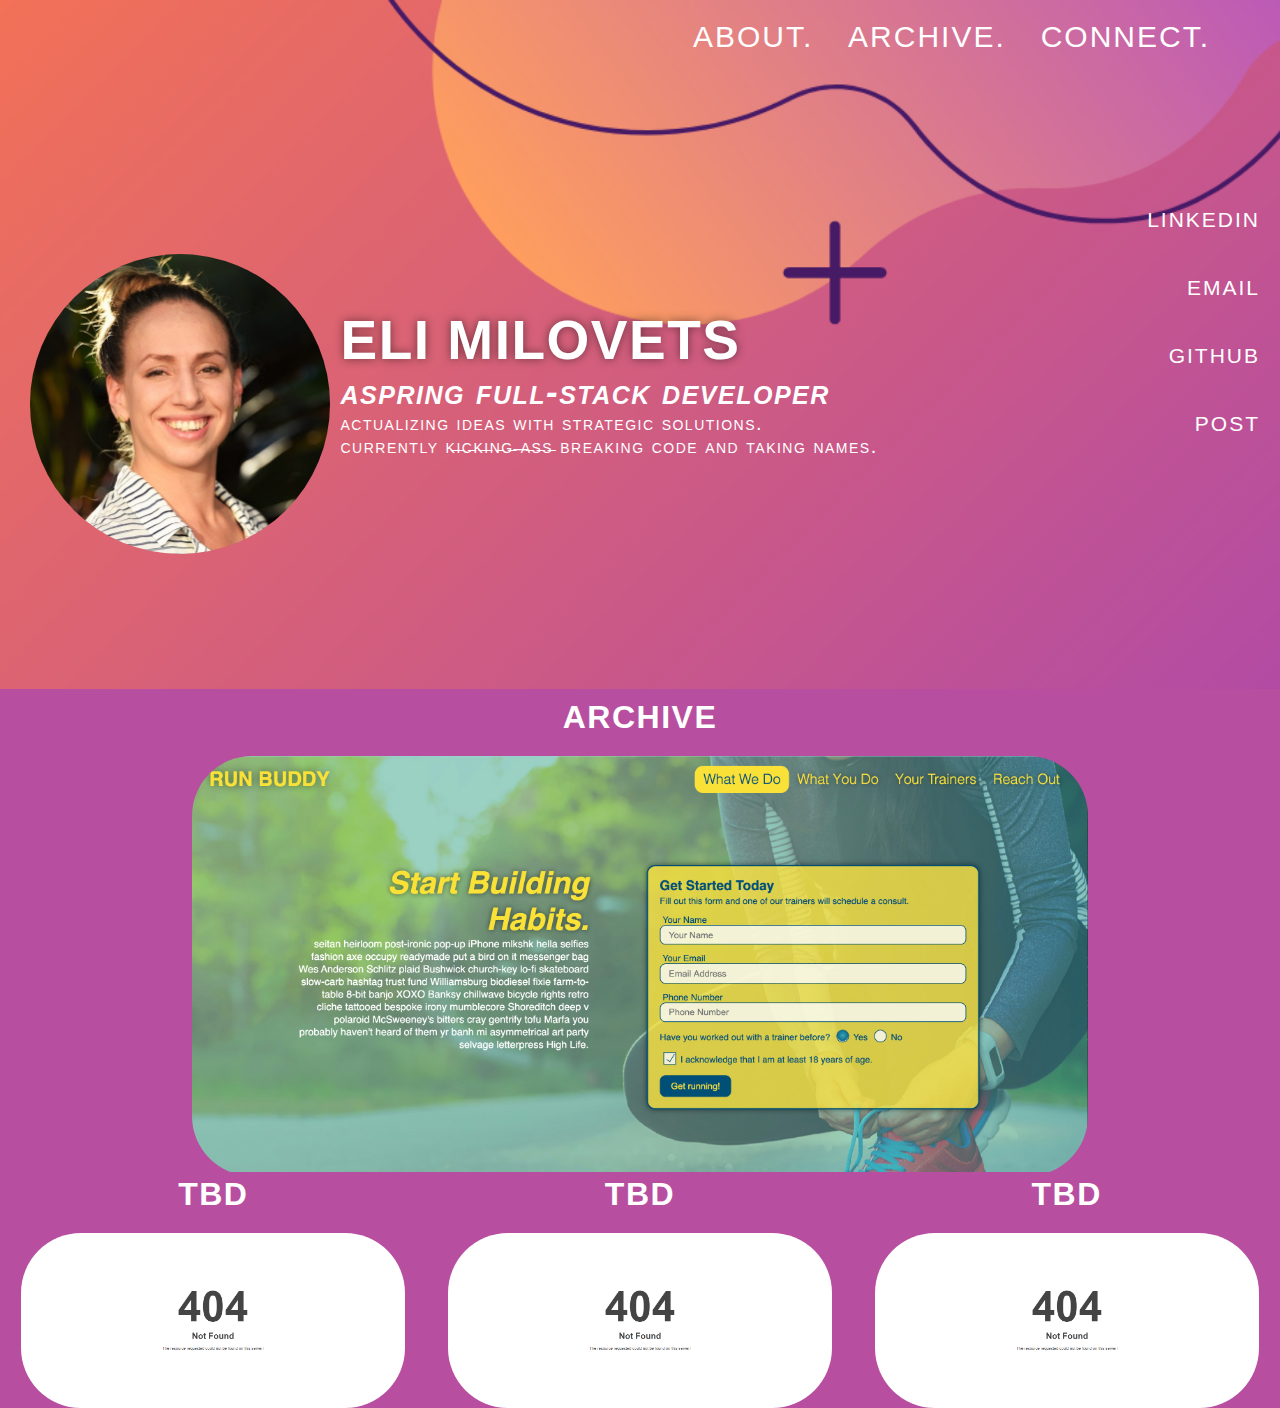
==== commit d6d01608: "edit hero text" ====
--- a/index.html
+++ b/index.html
@@ -37,7 +37,7 @@
             <br>
             <br>
             <h2>ELI MILOVETS</h1>
-            <h3>Full-stack developer</h2>
+            <h3>aspring full-stack developer</h2>
             <p>
                 actualizing ideas with strategic solutions. <br> currently k̶i̶c̶k̶i̶n̶g̶ ̶a̶s̶s̶  breaking code and taking names.
             </p>
